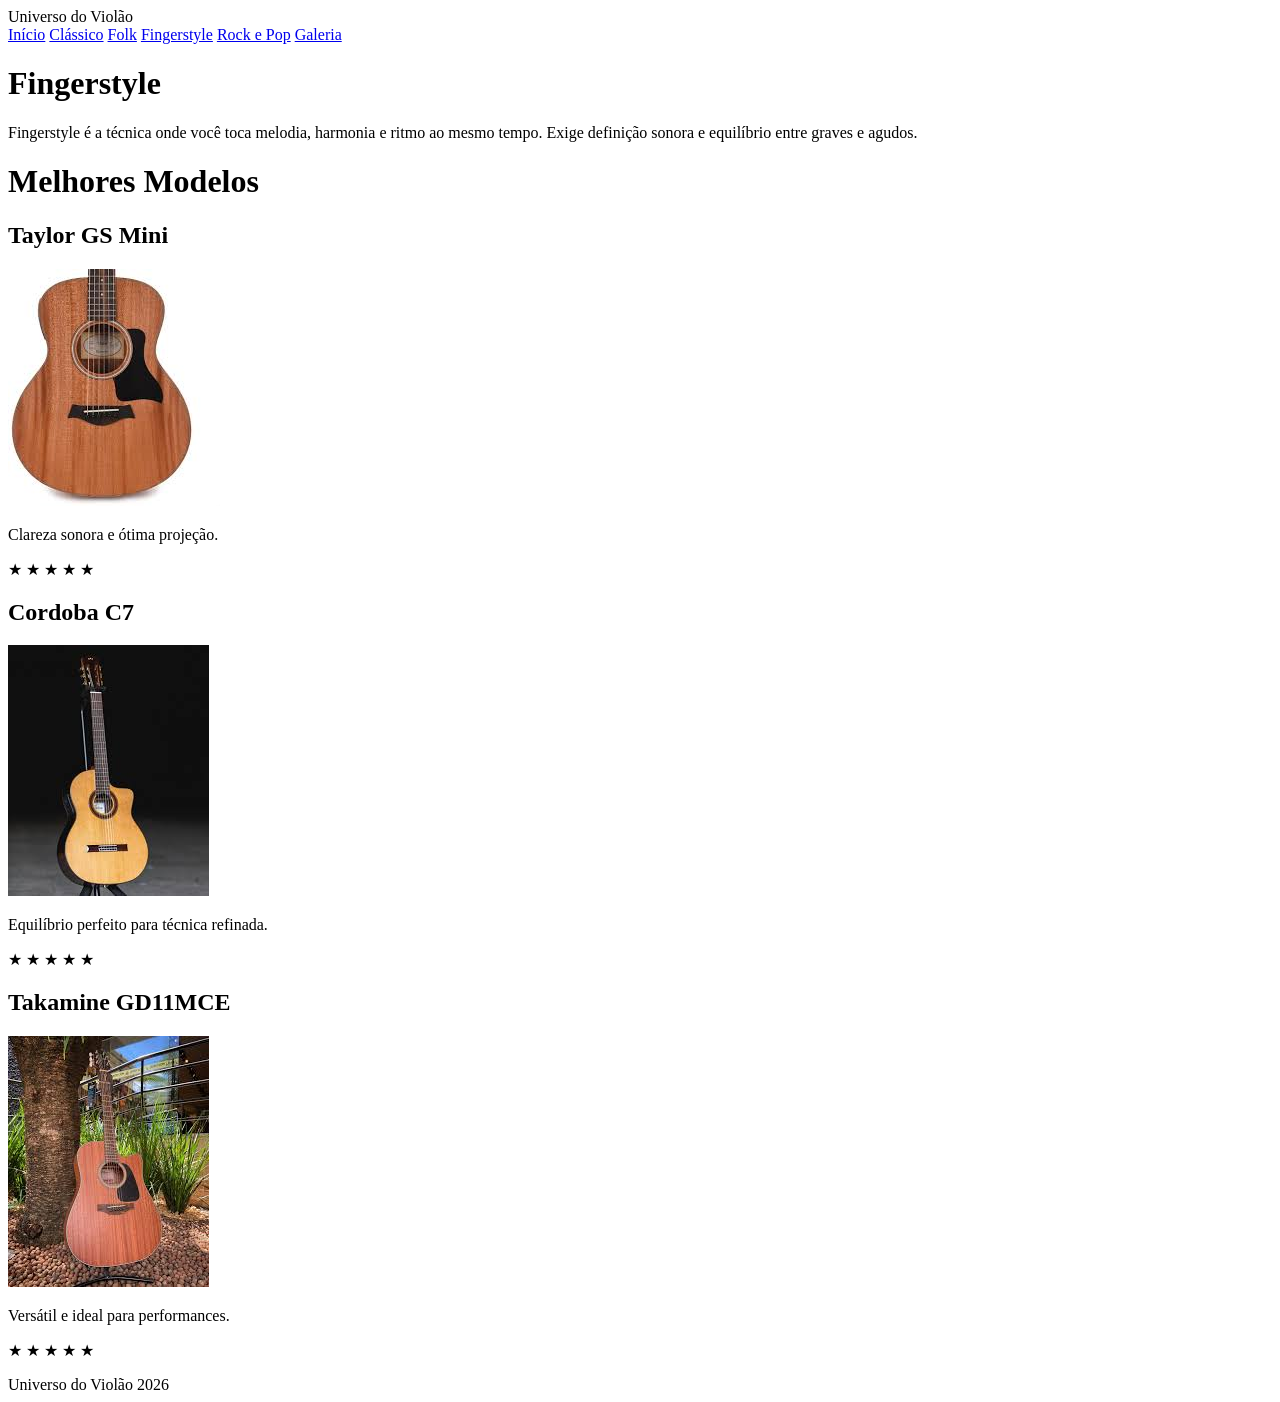
==== pages/fingerstyle.html @ 2517285c "upload de pasta" ====
<!DOCTYPE html>
<html lang="pt-br">
<head>
<head>
<meta charset="UTF-8">
<meta name="viewport" content="width=device-width, initial-scale=1.0">

<title>Fingerstyle | Universo do Violão</title>
<meta name="description" content="Violões ideais para fingerstyle.">

<link rel="stylesheet" href="../css/style.css">
</head>
</head>

<body>

<!-- Menu -->
<div class="menu">
  <div class="logo">Universo do Violão</div>
<div class="links">
    <a href="../index.html">Início</a>
    <a href="classico.html">Clássico</a>
    <a href="folk.html">Folk</a>
    <a href="fingerstyle.html">Fingerstyle</a>
    <a href="rock-pop.html">Rock e Pop</a>
    <a href="galeria.html">Galeria</a>
  </div>
</div>

<!-- Container principal -->
<div class="container">

  <!-- Seção introdutória -->
  <div class="secao">
    <h1>Fingerstyle</h1>
    <p>
      Fingerstyle é a técnica onde você toca melodia, harmonia e ritmo ao mesmo tempo.
      Exige definição sonora e equilíbrio entre graves e agudos.
    </p>
  </div>

  <!-- Seção de modelos -->
  <div class="secao">
    <h1>Melhores Modelos</h1>

    <!-- Cards -->
    <div class="cards">

      <div class="card">
        <h2>Taylor GS Mini</h2>
        <img src="../IMG/Taylorgs.jpg" class="card-img">
        <p>Clareza sonora e ótima projeção.</p>
        <div class="avaliacao">
            <span onclick="avaliar(this,1)">★</span>
            <span onclick="avaliar(this,2)">★</span>
            <span onclick="avaliar(this,3)">★</span>
            <span onclick="avaliar(this,4)">★</span>
            <span onclick="avaliar(this,5)">★</span>
        </div>
        <p class="nota"></p> 
      </div>

      <div class="card">
        <h2>Cordoba C7</h2>
        <img src="../IMG/CordobaC7.jpg" class="card-img">
        <p>Equilíbrio perfeito para técnica refinada.</p>
        <div class="avaliacao">
            <span onclick="avaliar(this,1)">★</span>
            <span onclick="avaliar(this,2)">★</span>
            <span onclick="avaliar(this,3)">★</span>
            <span onclick="avaliar(this,4)">★</span>
            <span onclick="avaliar(this,5)">★</span>
        </div>
        <p class="nota"></p> 
      </div>

      <div class="card">
        <h2>Takamine GD11MCE</h2>
        <img src="../IMG/takamineg.jpg" class="card-img">
        <p>Versátil e ideal para performances.</p>
        <div class="avaliacao">
            <span onclick="avaliar(this,1)">★</span>
            <span onclick="avaliar(this,2)">★</span>
            <span onclick="avaliar(this,3)">★</span>
            <span onclick="avaliar(this,4)">★</span>
            <span onclick="avaliar(this,5)">★</span>
        </div>
        <p class="nota"></p> 
      </div>

    </div>

  </div>

</div>

<!-- Footer -->
<div class="footer">
Universo do Violão 2026
</div>

<!-- Script JS -->
<script src="../js/script.js"></script>
</body>
</html>
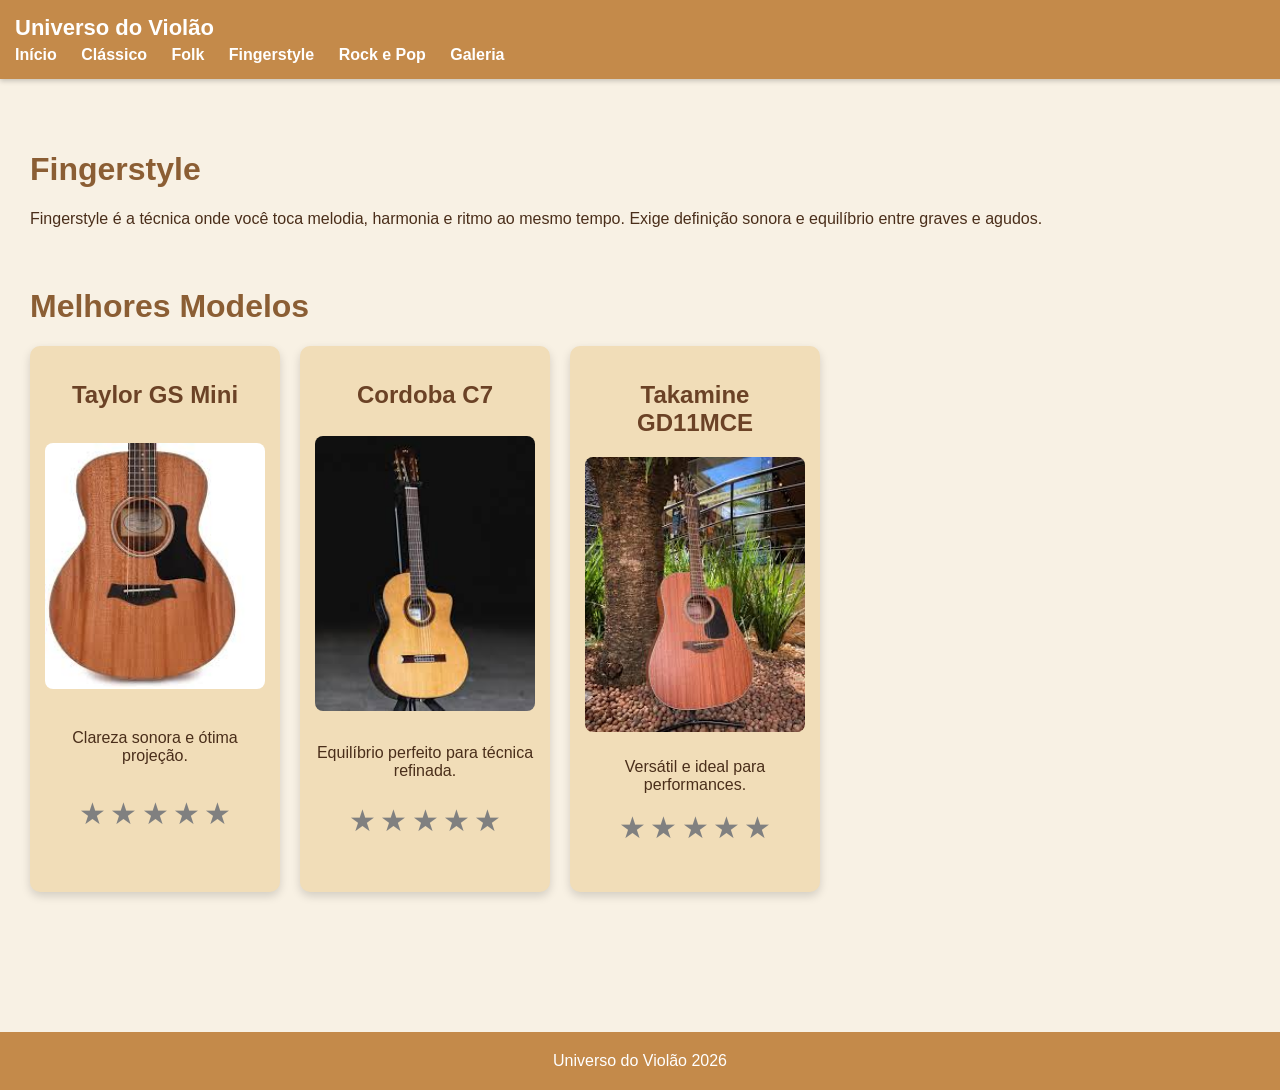
==== commit 319c0c34: "Update fingerstyle.html" ====
--- a/pages/fingerstyle.html
+++ b/pages/fingerstyle.html
@@ -8,7 +8,7 @@
 <title>Fingerstyle | Universo do Violão</title>
 <meta name="description" content="Violões ideais para fingerstyle.">
 
-<link rel="stylesheet" href="../css/style.css">
+<link rel="stylesheet" href="../Css/style.css">
 </head>
 </head>
 
@@ -102,4 +102,4 @@
 <!-- Script JS -->
 <script src="../js/script.js"></script>
 </body>
-</html>+</html>
--- a/Css/style.css
+++ b/Css/style.css
@@ -0,0 +1,167 @@
+body{
+  margin:0;
+  font-family:Arial;
+  background-color:#f8f1e4;
+  color:#4a2e1a;
+}
+
+.menu{
+  background-color:#c48a4a;
+  padding:15px;
+  position:fixed;
+  top:0;
+  width:100%;
+  box-shadow:0px 2px 5px rgba(0,0,0,0.2);
+}
+
+.logo{
+  font-size:22px;
+  font-weight:bold;
+  color:white;
+}
+
+.links{
+  margin-top:5px;
+}
+
+.links a{
+  color:white;
+  text-decoration:none;
+  margin-right:20px;
+  font-weight:bold;
+}
+
+.links a:hover{
+  color:#2b1a0f;
+}
+
+.container{
+  margin-top:100px;
+  padding:30px;
+}
+
+.secao{
+  margin-bottom:60px;
+}
+
+h1{
+  color:#8b5e34;
+}
+
+.cards{
+  display:flex;
+  flex-wrap:wrap;
+  gap:20px;
+  justify-content:flex-start;
+  align-items:stretch;
+}
+
+.card{
+  background-color:#f1ddb8;
+  padding:15px;
+  width:220px;
+  min-height:180px;
+  border-radius:10px;
+  box-shadow:0px 4px 10px rgba(0,0,0,0.15);
+  transition:0.2s;
+  text-align:center;
+
+  display:flex;
+  flex-direction:column;
+  justify-content:space-between;
+}
+
+.card:hover{
+  transform:translateY(-5px);
+  box-shadow:0px 6px 15px rgba(0,0,0,0.25);
+}
+
+.card h2{
+  color:#6b4226;
+}
+
+.card-img{
+  width:100%;
+  border-radius:8px;
+  margin-bottom:10px;
+}
+
+.avaliacao span{
+  font-size:30px;
+  color:gray;
+  cursor:pointer;
+  transition:0.2s;
+}
+
+.avaliacao span:hover{
+  transform:scale(1.2);
+}
+
+/* Footer */
+.footer{
+  background-color:#c48a4a;
+  color:white;
+  padding:20px;
+  text-align:center;
+  margin-top:50px;
+}
+
+@media(max-width:600px){
+  .cards{
+    flex-direction:column;
+  }
+  .card{
+    width:100%;
+  }
+}
+a{
+  color: rgb(179, 102, 15);
+}
+
+input, textarea {
+  width: 100%;
+  max-width: 500px;
+  padding: 12px;
+  margin-top: 10px;
+  border: 2px solid #e6b670;
+  border-radius: 10px;
+  font-size: 16px;
+  font-family: Arial, sans-serif;
+  outline: none;
+  transition: 0.3s;
+}
+
+input:focus, textarea:focus {
+  border-color: #6c63ff;
+  box-shadow: 0 0 8px rgba(108, 99, 255, 0.4);
+}
+
+button {
+  padding: 12px 25px;
+  background: #af7905;
+  color: white;
+  border: none;
+  border-radius: 10px;
+  font-size: 16px;
+  cursor: pointer;
+  transition: 0.3s;
+}
+
+/* Hover no botão */
+button:hover {
+  background: #e4b417;
+}
+
+/* Área de comentários */
+#listaComentarios {
+  margin-top: 20px;
+  max-width: 500px;
+}
+
+/* Cada comentário */
+#listaComentarios div {
+  background: #ecd4b9;
+  padding: 10px;
+  border-radius: 10px;
+  margin-bottom: 10px;
+}
